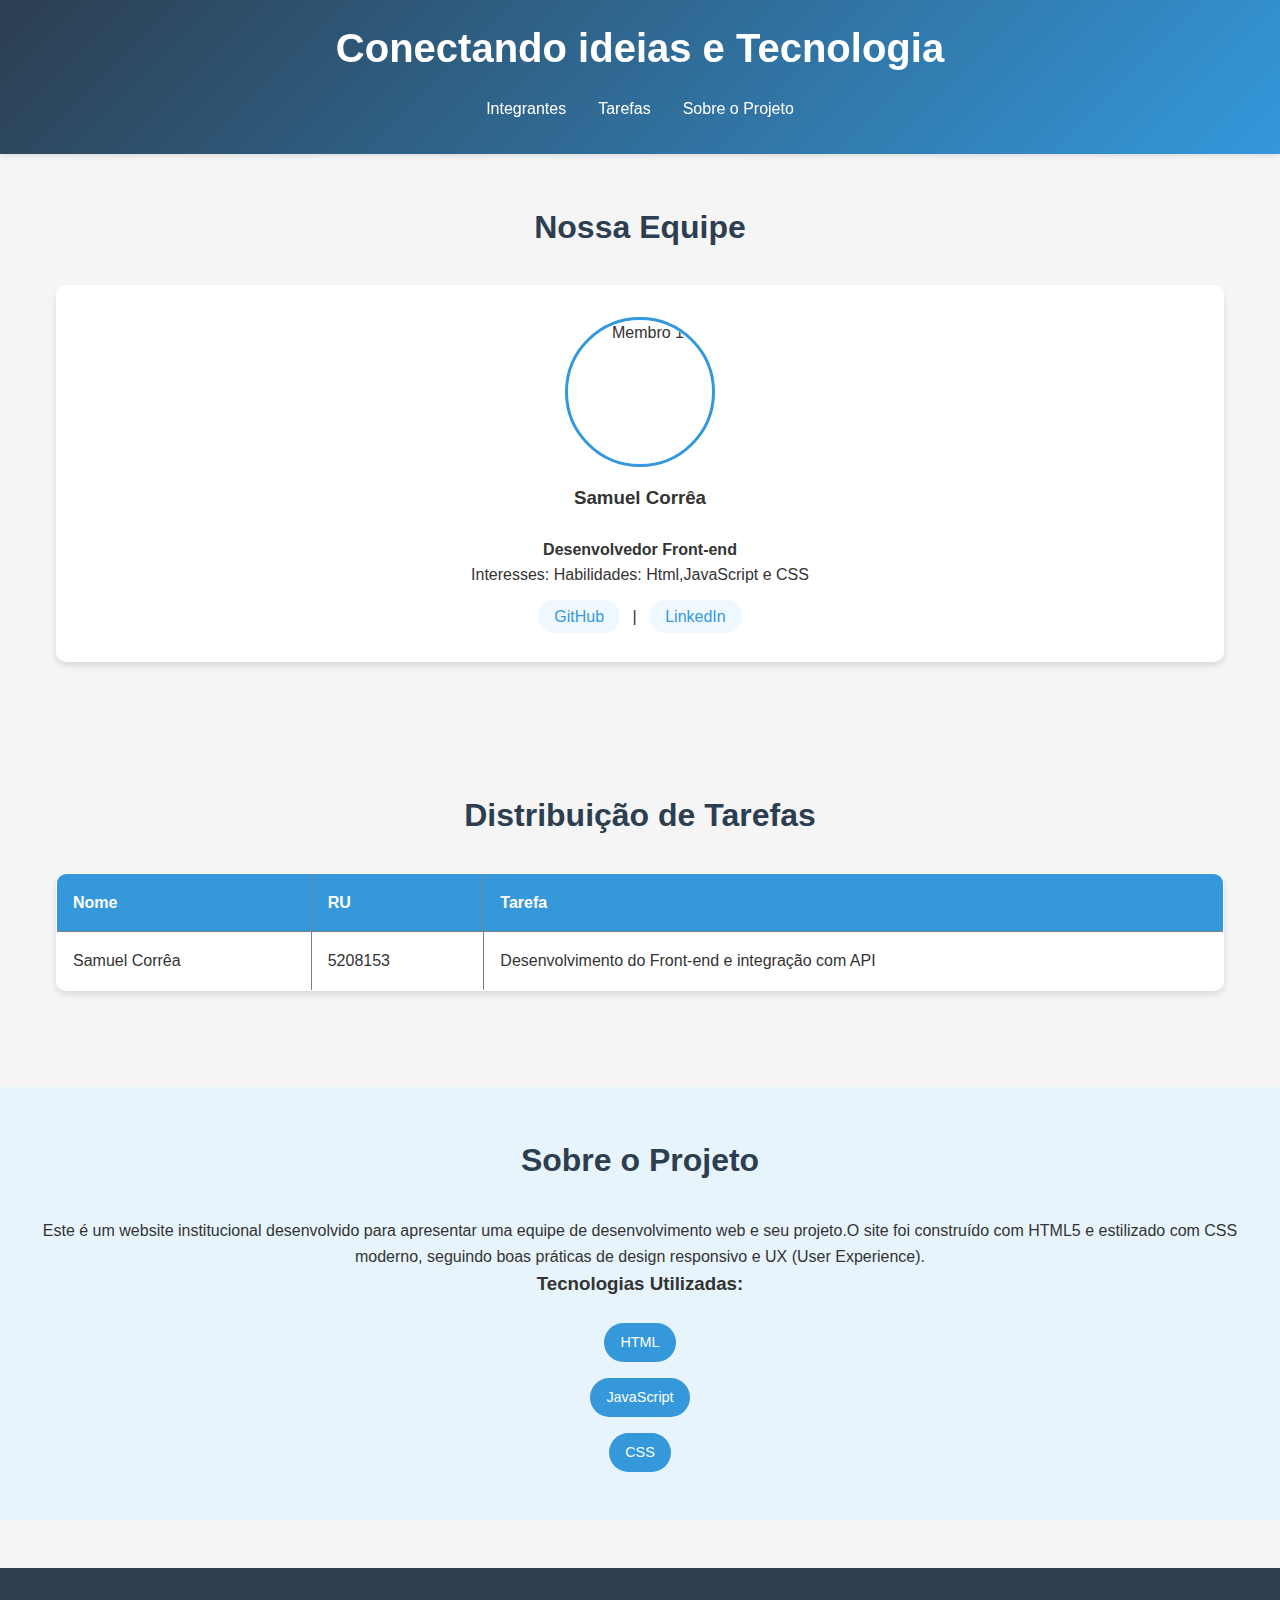
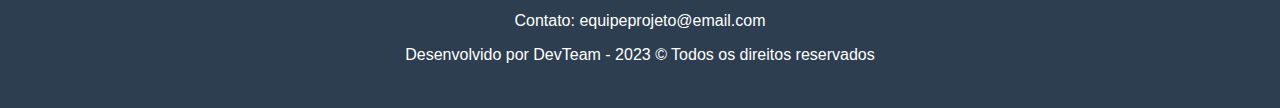
==== index.html @ 863a4c4b "Conectando ideias e Tecnologia" ====
<!DOCTYPE html>
<html lang="pt-BR">
<head>
    <meta charset="UTF-8">
    <title>Projeto Equipe - Desenvolvimento Web</title>
    <link rel="stylesheet" href="index.css"
    <script src="Index.js"></script>
</head>
<body>
    <!-- Cabeçalho -->
    <header>
        <h1>Conectando ideias e Tecnologia</h1>
        <nav>
            <ul>
                <li><a href="#integrantes">Integrantes</a></li>
                <li><a href="#tarefas">Tarefas</a></li>
                <li><a href="#sobre">Sobre o Projeto</a></li>
            </ul>
        </nav>
    </header>

    <!-- Seção Integrantes -->
    <div id="integrantes">
        <h2>Nossa Equipe</h2>
        
        <div class="integrante">
            <img src="img/IMG_4394.JPG" alt="Membro 1" width="100">
            <h3>Samuel Corrêa</h3>
            <h4>Desenvolvedor Front-end</h4>
            <p>Interesses: Habilidades: Html,JavaScript e CSS</p>
            <div class="redes-sociais">
                <a href="https://github.com/joao">GitHub</a> | 
                <a href="https://www.linkedin.com/in/samuel-corr%C3%AAa-346521357/">LinkedIn</a>
            </div>
        </div>

        
            
        </div>
    </div>

    <!-- Seção Tarefas -->
    <div id="tarefas">
        <h2>Distribuição de Tarefas</h2>
        <table border="1">
            <thead>
                <tr>
                    <th>Nome</th>
                    <th>RU</th>
                    <th>Tarefa</th>
                </tr>
            </thead>
            <tbody>
                <tr>
                    <td>Samuel Corrêa</td>
                    <td>5208153</td>
                    <td>Desenvolvimento do Front-end e integração com API</td>
                </tr>
                
            </tbody>
        </table>
    </div>

    <!-- Seção Sobre -->
    <div id="sobre">
    
    
        <h2>Sobre o Projeto</h2>
        <p>Este é um website institucional desenvolvido para apresentar uma equipe de desenvolvimento web e 
            seu projeto.O site foi construído com HTML5 e estilizado com CSS moderno, seguindo boas práticas de design 
         responsivo e UX (User Experience).</p>
        <h3>Tecnologias Utilizadas:</h3>

        <ul>
            
            <li>HTML</li>
            <li>JavaScript</li>
            <li>CSS</li>
            

            
        </ul>
    </div>

    <!-- Rodapé -->
    <footer>
        <p>Contato: equipeprojeto@email.com</p>
        <p>Desenvolvido por DevTeam - 2023 © Todos os direitos reservados</p>
    </footer>
</body>
</html>
---- index.css ----
/* Estilos Gerais */
    * {
        margin: 0;
        padding: 0;
        box-sizing: border-box;
        font-family: 'Segoe UI', Tahoma, Geneva, Verdana, sans-serif;
    }

    body {
        background-color: #f5f5f5;
        line-height: 1.6;
        color: #333;
    }

    /* Cabeçalho */
    header {
        background: linear-gradient(135deg, #2c3e50, #3498db);
        color: white;
        padding: 1rem;
        box-shadow: 0 2px 5px rgba(0,0,0,0.1);
        position: sticky;
        top: 0;
        z-index: 100;
    }

    nav ul {
        display: flex;
        justify-content: center;
        gap: 2rem;
        list-style: none;
        padding: 1rem;
    }

    nav a {
        color: white;
        text-decoration: none;
        font-weight: 500;
        transition: color 0.3s;
    }

    nav a:hover {
        color: #ecf0f1;
        text-shadow: 0 0 10px rgba(255,255,255,0.5);
    }

    /* Seção Integrantes */
    #integrantes {
        padding: 3rem 1rem;
        max-width: 1200px;
        margin: 0 auto;
    }

    .integrante {
        background: white;
        border-radius: 10px;
        padding: 2rem;
        margin: 2rem 0;
        box-shadow: 0 4px 6px rgba(0,0,0,0.1);
        transition: transform 0.3s;
        display: flex;
        flex-direction: column;
        align-items: center;
        text-align: center;
    }

    .integrante:hover {
        transform: translateY(-5px);
    }

    .integrante img {
        border-radius: 50%;
        margin-bottom: 1rem;
        border: 3px solid #3498db;
        width: 150px;
        height: 150px;
        object-fit: cover;
    }

    .redes-sociais {
        margin-top: 1rem;
    }

    .redes-sociais a {
        color: #3498db;
        text-decoration: none;
        margin: 0 0.5rem;
        padding: 0.5rem 1rem;
        border-radius: 20px;
        background: #f0f8ff;
        transition: all 0.3s;
    }

    .redes-sociais a:hover {
        background: #3498db;
        color: white;
        
    }

    /* Tabela de Tarefas */
    #tarefas {
        padding: 3rem 1rem;
        max-width: 1200px;
        margin: 0 auto;
        
    }

    table {
        width: 100%;
        border-collapse: collapse;
        background: white;
        border-radius: 10px;
        overflow: hidden;
        box-shadow: 0 4px 6px rgba(0,0,0,0.1);
        
    }

    th, td {
        padding: 1rem;
        text-align: left;
        
    }

    thead {
        background: #3498db;
        color: white;
    }

    tbody tr:nth-child(even) {
        background-color: #f8f9fa;
    }

    tbody tr:hover {
        background-color: #e3f2fd;
        
        
    }

    /* Sobre o Projeto */
    #sobre {
        padding: 3rem 1rem;
        background: #e8f4fc;
        margin-top: 3rem;
        text-align: center;
        
    }

    #sobre ul {
        list-style: none;
        display: flex;
        flex-wrap: wrap;
        gap: 1rem;
        margin-top: 1rem;
        display: flex;
        flex-direction: column;
        align-items: center;
       
        
        
    
        
        
        
    }

    #sobre li {
        background: #3498db;
        color: white;
        padding: 0.5rem 1rem;
        border-radius: 20px;
        font-size: 0.9rem;
        
        
        
        
        
        
    }

    /* Rodapé */
    footer {
        background: #2c3e50;
        color: white;
        text-align: center;
        padding: 2rem 1rem;
        margin-top: 3rem;

        
    }

    footer p {
        margin: 0.5rem 0;
        
        
    }

    /* Responsividade */
    @media (max-width: 768px) {
        nav ul {
            flex-direction: column;
            text-align: center;
            gap: 1rem;
        }

        .integrante {
            margin: 1rem 0;
        }

        table {
            display: block;
            overflow-x: auto;
            
            
        }
    }

    h1, h2, h3 {
        text-align: center;
        margin-bottom: 1.5rem;
    }

    h1 {
        font-size: 2.5rem;
        margin-bottom: 0;
        
        
    }

    h2 {
        color: #2c3e50;
        margin-bottom: 2rem;
        font-size: 2rem;
        
        
    }
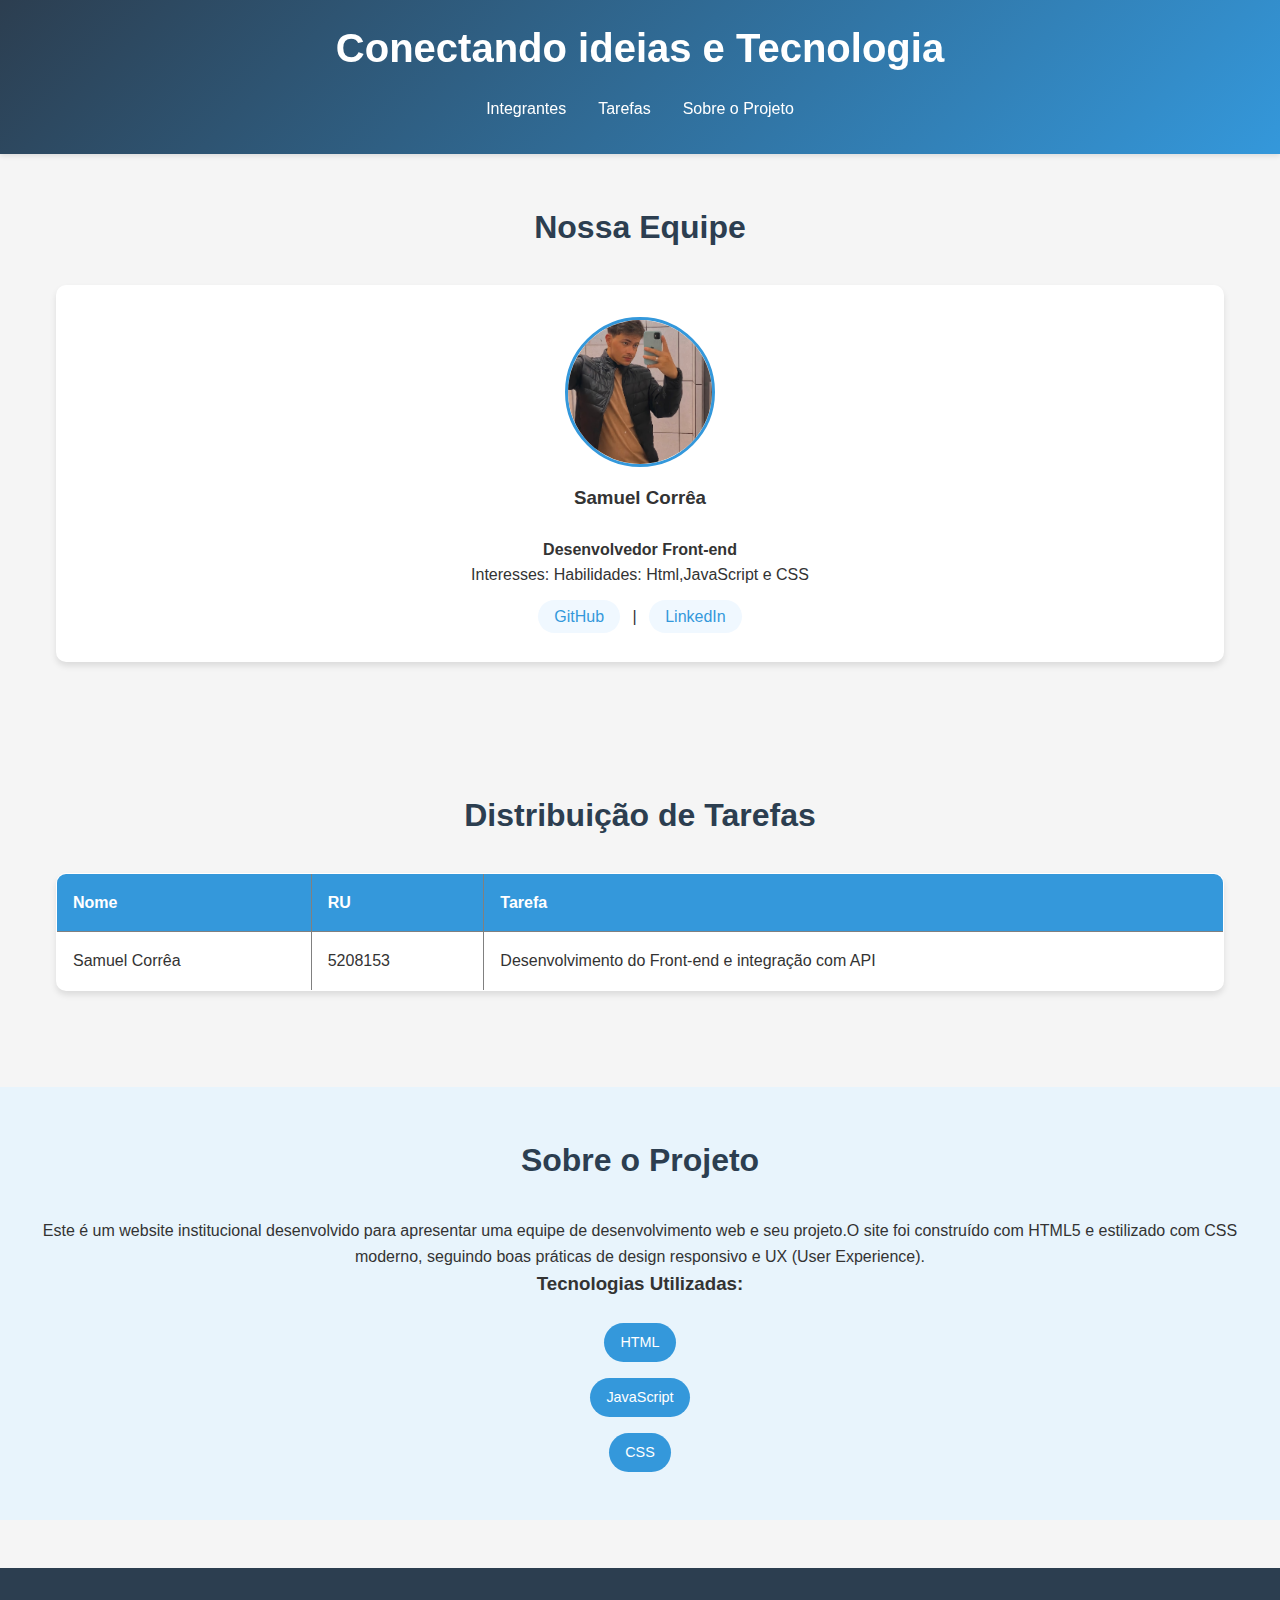
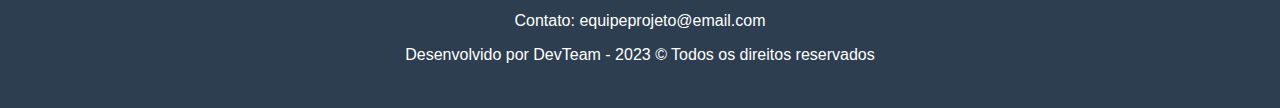
==== commit f2d1ffb2: "Conectando ideias e Tecnologia" ====
--- a/index.html
+++ b/index.html
@@ -29,7 +29,7 @@
             <h4>Desenvolvedor Front-end</h4>
             <p>Interesses: Habilidades: Html,JavaScript e CSS</p>
             <div class="redes-sociais">
-                <a href="https://github.com/joao">GitHub</a> | 
+                <a href="https://github.com/Samcorrea07">GitHub</a> | 
                 <a href="https://www.linkedin.com/in/samuel-corr%C3%AAa-346521357/">LinkedIn</a>
             </div>
         </div>
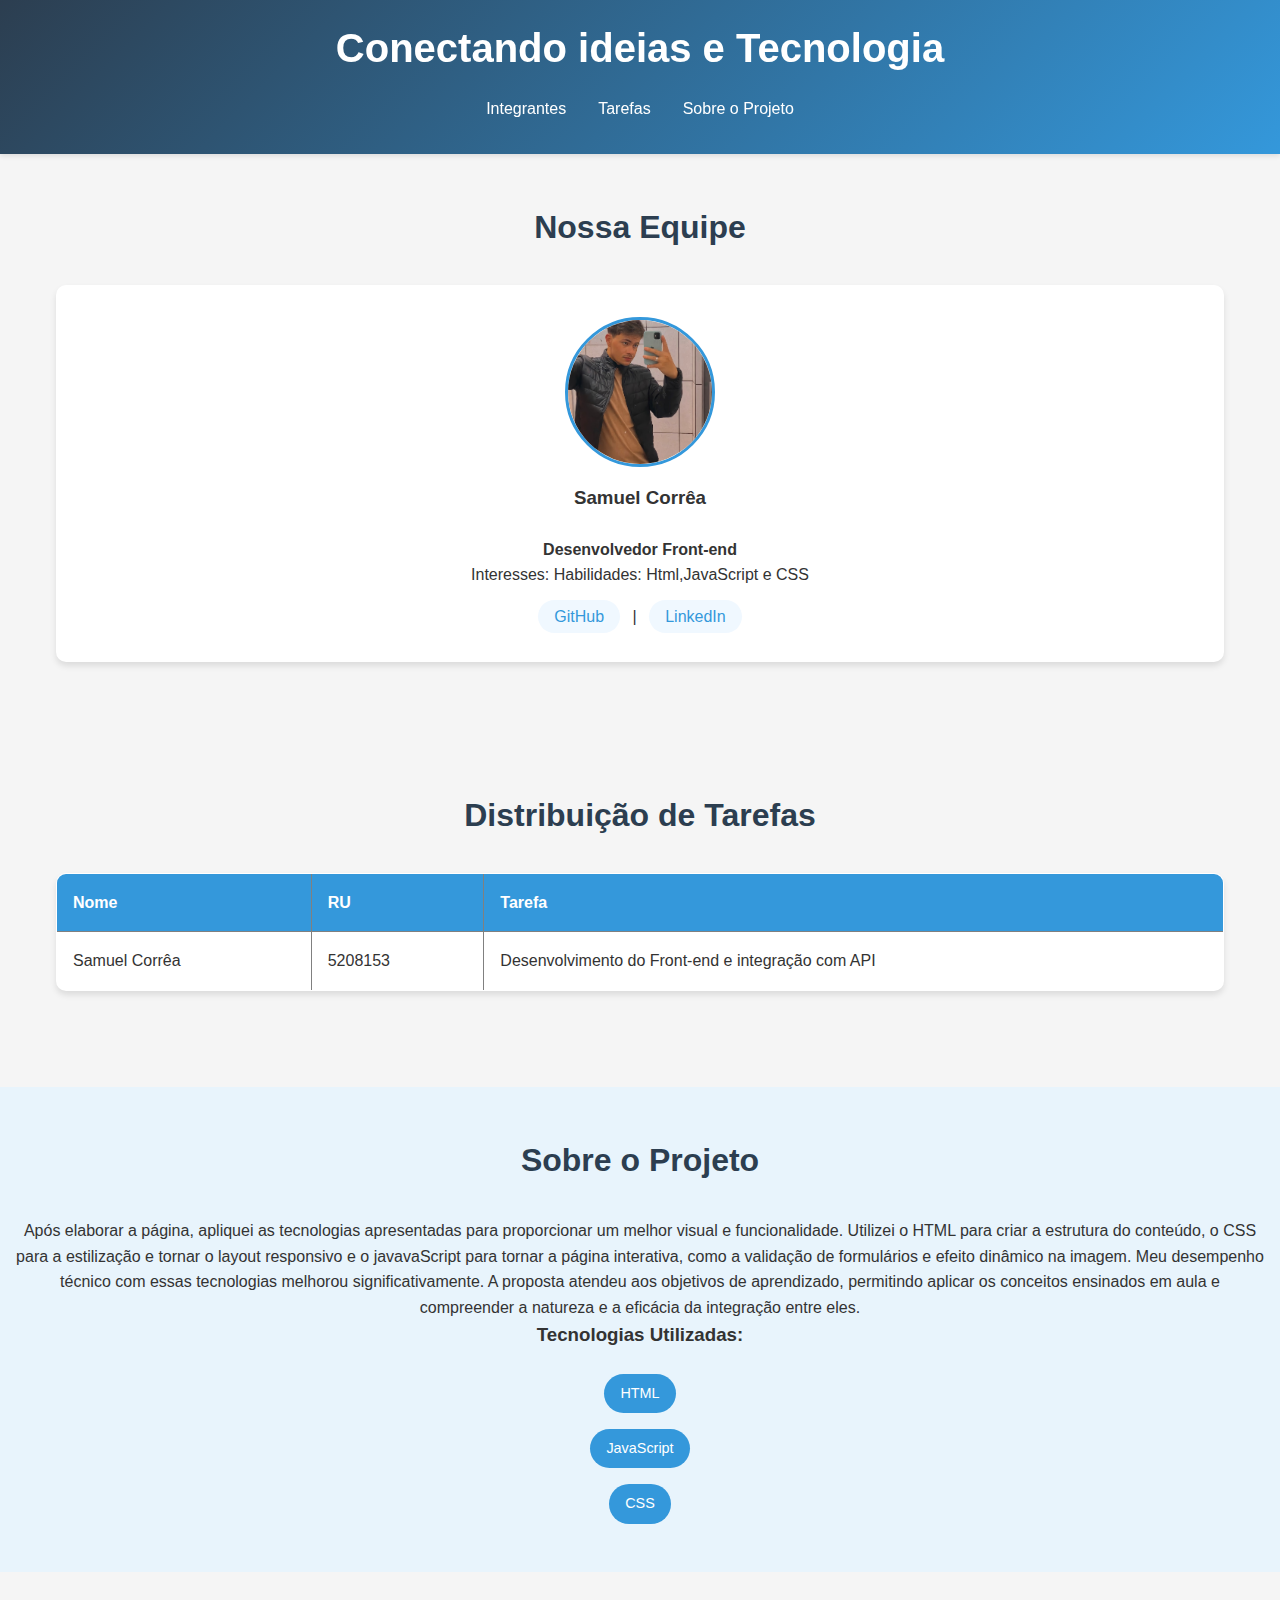
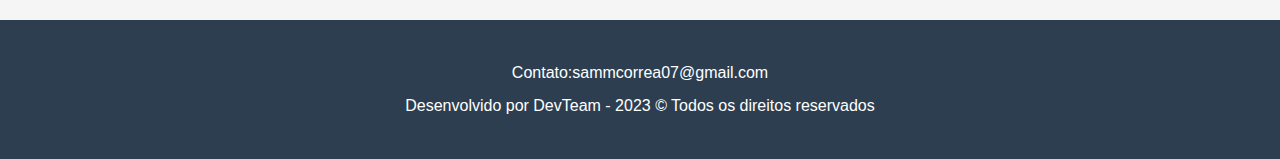
==== commit e7d77d1e: "correa" ====
--- a/index.html
+++ b/index.html
@@ -66,9 +66,10 @@
     
     
         <h2>Sobre o Projeto</h2>
-        <p>Este é um website institucional desenvolvido para apresentar uma equipe de desenvolvimento web e 
-            seu projeto.O site foi construído com HTML5 e estilizado com CSS moderno, seguindo boas práticas de design 
-         responsivo e UX (User Experience).</p>
+        <p>Após elaborar a página, apliquei as tecnologias apresentadas para proporcionar um melhor visual e funcionalidade. 
+            Utilizei o HTML para criar a estrutura do conteúdo, o CSS para a estilização e tornar o layout responsivo e o javavaScript para tornar a página interativa, 
+            como a validação de formulários e efeito dinâmico na imagem. Meu desempenho técnico com essas tecnologias melhorou significativamente. 
+            A proposta atendeu aos objetivos de aprendizado, permitindo aplicar os conceitos ensinados em aula e compreender a natureza e a eficácia da integração entre eles.</p>
         <h3>Tecnologias Utilizadas:</h3>
 
         <ul>
@@ -84,7 +85,7 @@
 
     <!-- Rodapé -->
     <footer>
-        <p>Contato: equipeprojeto@email.com</p>
+        <p>Contato:sammcorrea07@gmail.com</p>
         <p>Desenvolvido por DevTeam - 2023 © Todos os direitos reservados</p>
     </footer>
 </body>
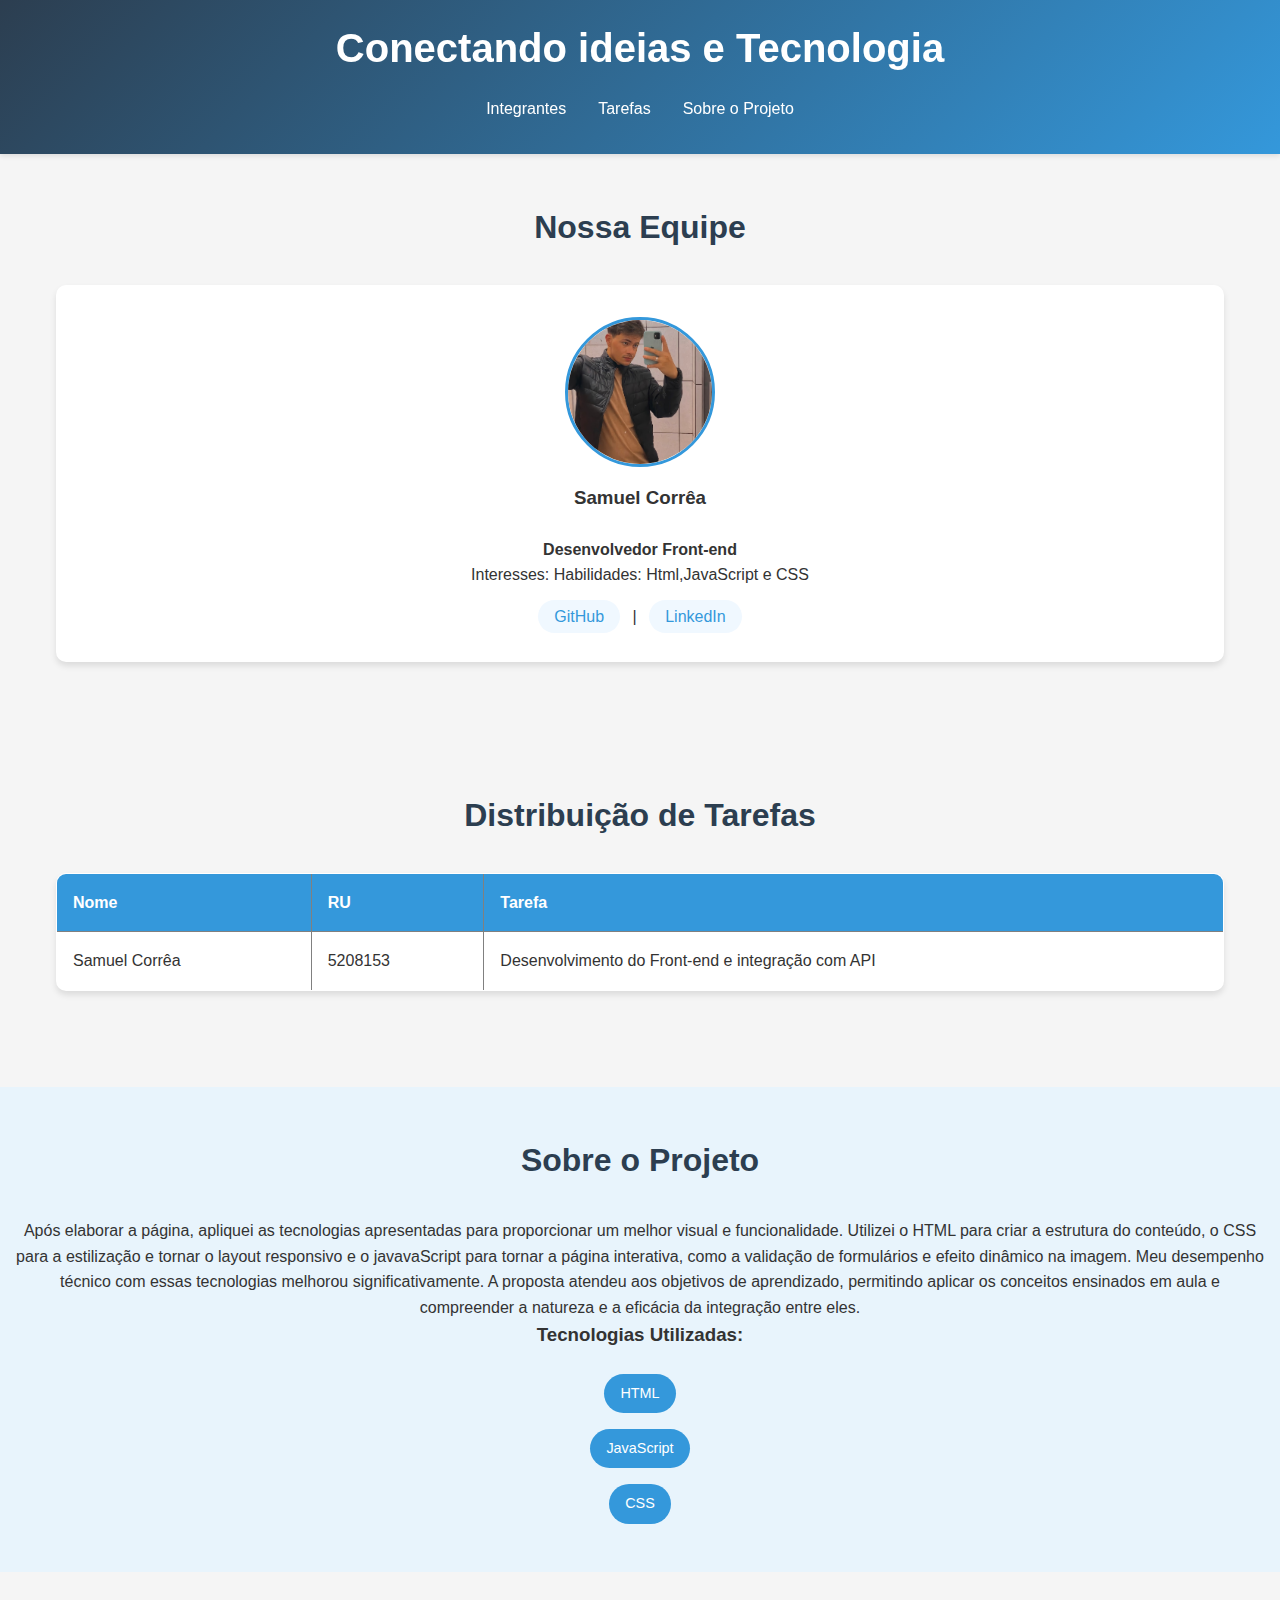
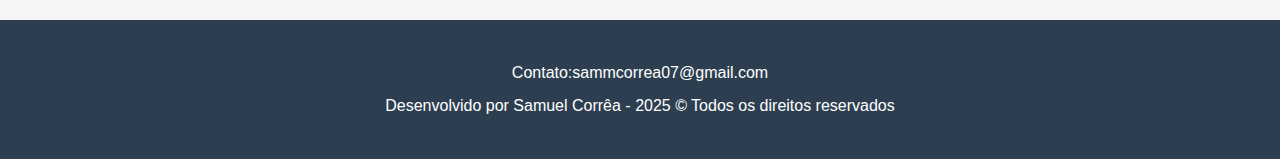
==== commit f64144ae: "Correa" ====
--- a/index.html
+++ b/index.html
@@ -86,7 +86,7 @@
     <!-- Rodapé -->
     <footer>
         <p>Contato:sammcorrea07@gmail.com</p>
-        <p>Desenvolvido por DevTeam - 2023 © Todos os direitos reservados</p>
+        <p>Desenvolvido por Samuel Corrêa - 2025 © Todos os direitos reservados</p>
     </footer>
 </body>
 </html>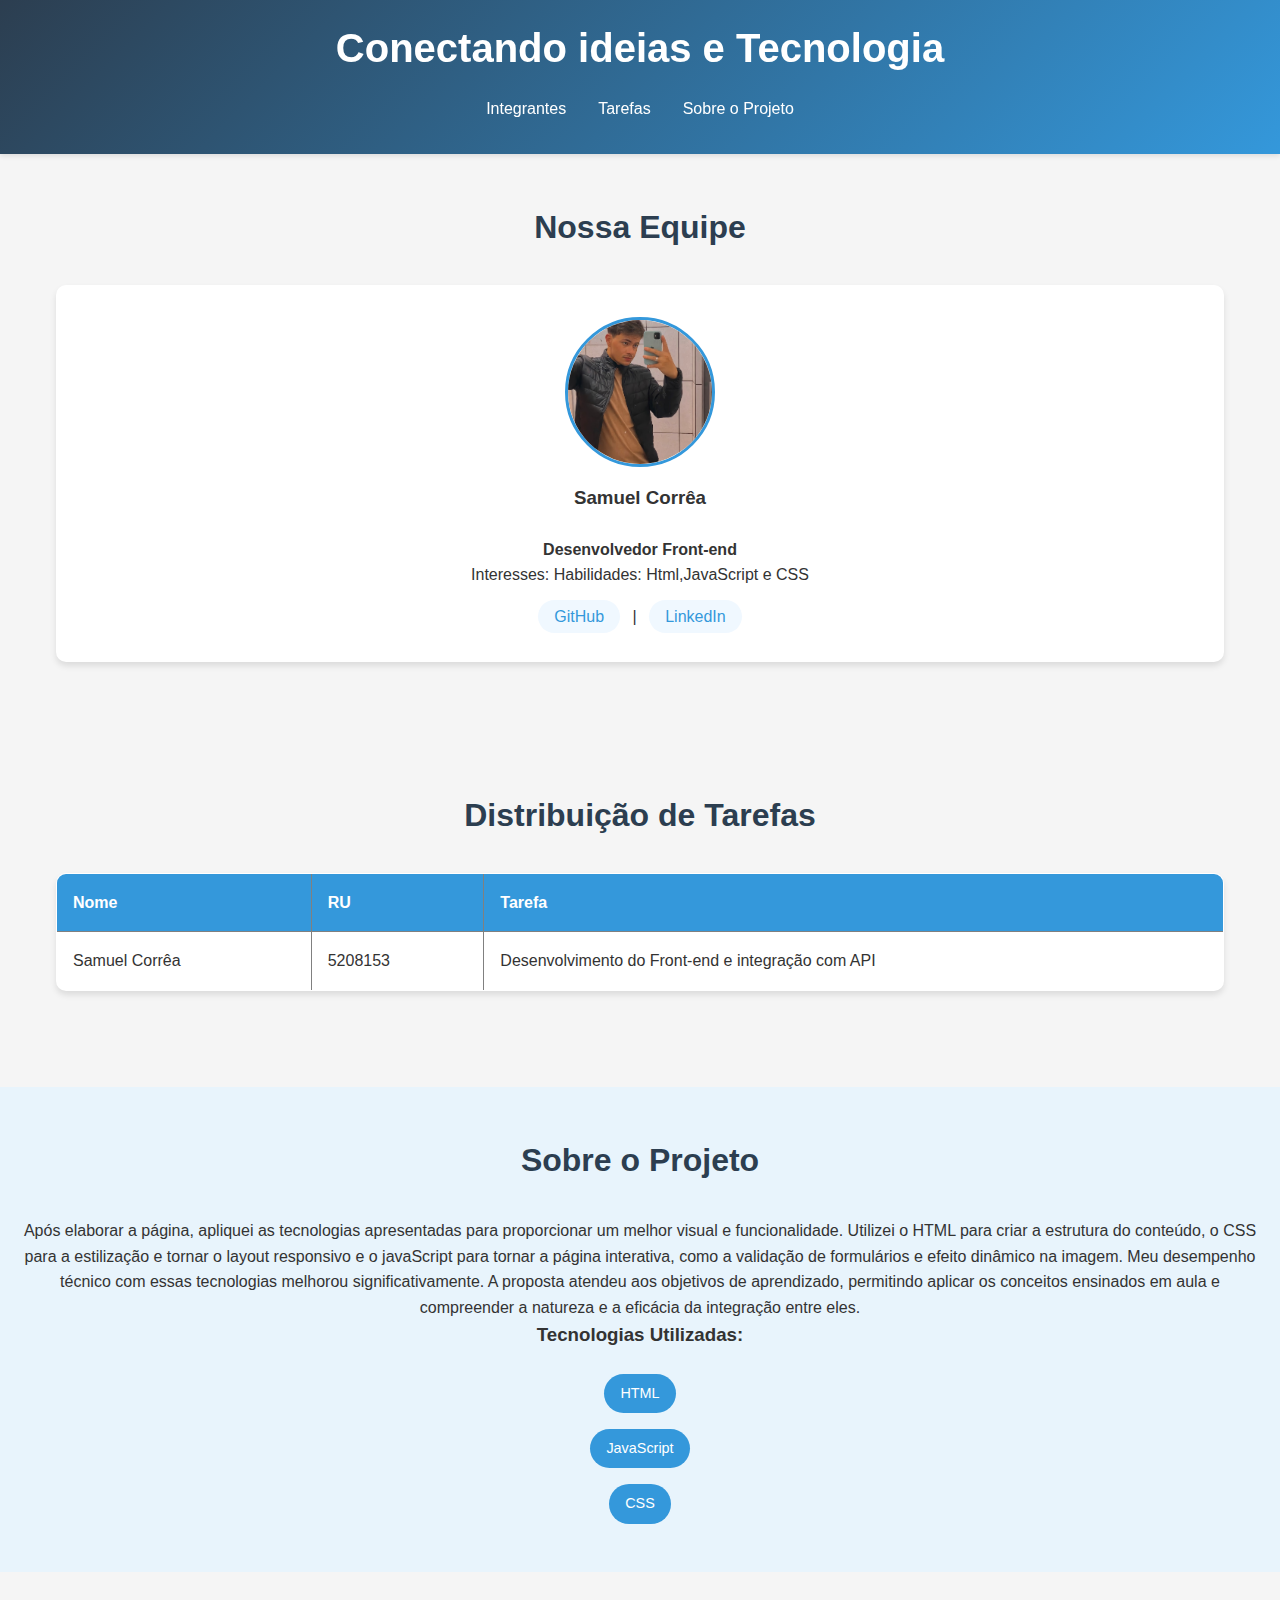
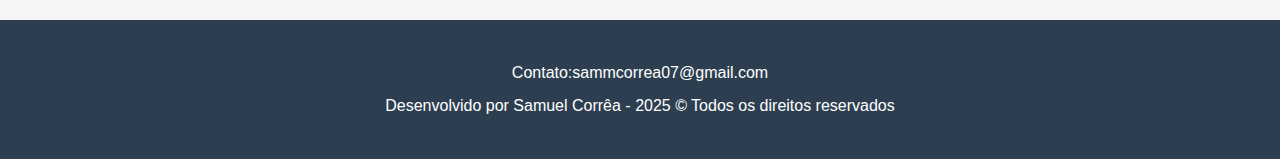
==== commit 8a1c8d6f: "index.html" ====
--- a/index.html
+++ b/index.html
@@ -67,7 +67,7 @@
     
         <h2>Sobre o Projeto</h2>
         <p>Após elaborar a página, apliquei as tecnologias apresentadas para proporcionar um melhor visual e funcionalidade. 
-            Utilizei o HTML para criar a estrutura do conteúdo, o CSS para a estilização e tornar o layout responsivo e o javavaScript para tornar a página interativa, 
+            Utilizei o HTML para criar a estrutura do conteúdo, o CSS para a estilização e tornar o layout responsivo e o javaScript para tornar a página interativa, 
             como a validação de formulários e efeito dinâmico na imagem. Meu desempenho técnico com essas tecnologias melhorou significativamente. 
             A proposta atendeu aos objetivos de aprendizado, permitindo aplicar os conceitos ensinados em aula e compreender a natureza e a eficácia da integração entre eles.</p>
         <h3>Tecnologias Utilizadas:</h3>
@@ -89,4 +89,4 @@
         <p>Desenvolvido por Samuel Corrêa - 2025 © Todos os direitos reservados</p>
     </footer>
 </body>
-</html>+</html>
